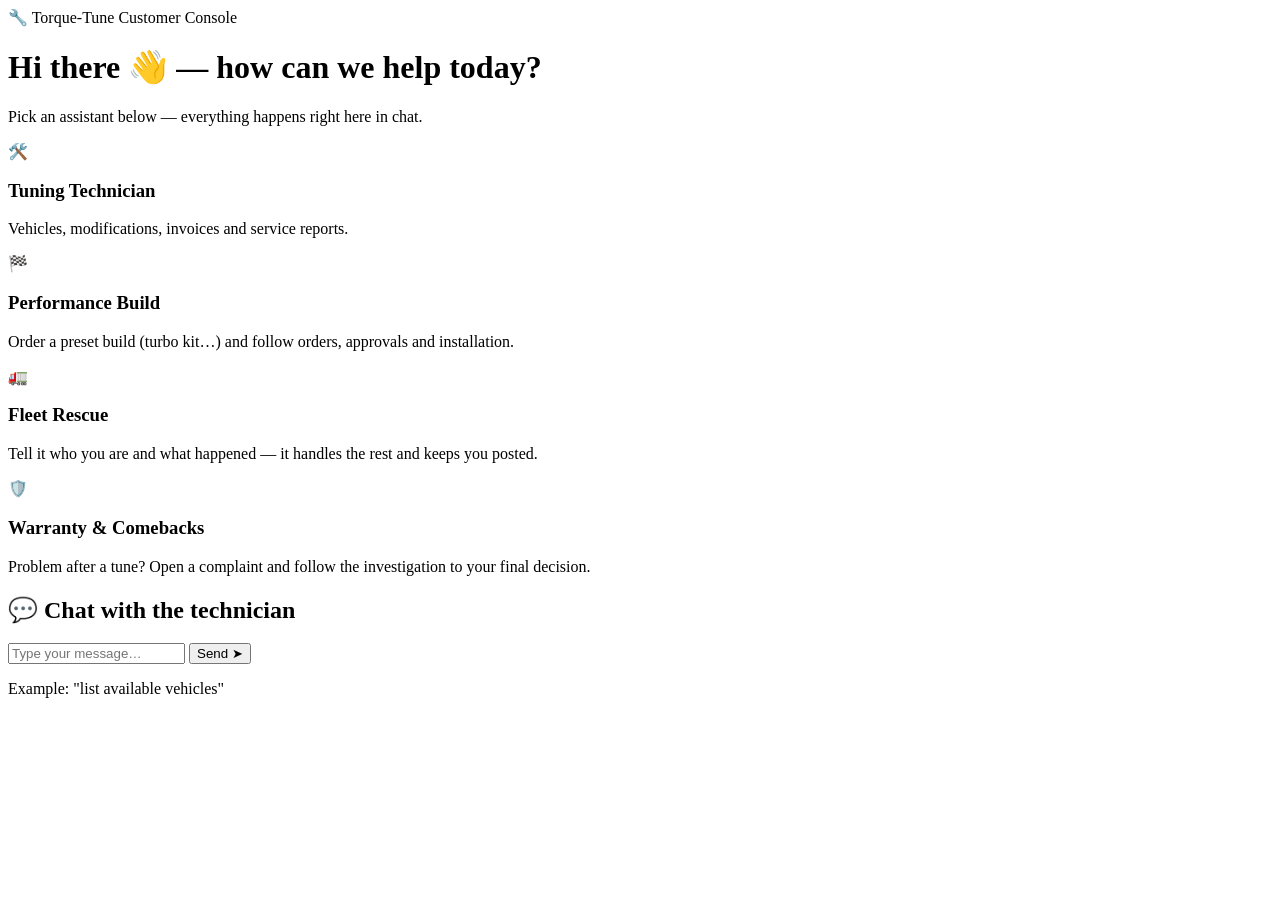
==== platform/frontend/index.html @ ec03a124 "Add basic UI" ====
<!doctype html>
<html lang="en">
  <head>
    <meta charset="utf-8" />
    <meta name="viewport" content="width=device-width, initial-scale=1" />
    <title>Torque-Tune — Customer Console</title>
    <link rel="preconnect" href="https://fonts.googleapis.com" />
    <link
      href="https://fonts.googleapis.com/css2?family=Poppins:wght@600;700;800&family=Inter:wght@400;600;800&display=swap"
      rel="stylesheet"
    />
    <link rel="stylesheet" href="/css/style.css" />
  </head>
  <body>
    <header class="topbar">
      <div class="topbar-inner">
        <span class="brand"
          ><span class="brand-logo">🔧</span> Torque-Tune</span
        >
        <span style="color: var(--muted)">Customer Console</span>
      </div>
    </header>

    <main class="container">
      <h1>Hi there 👋 — how can we help today?</h1>
      <p class="subtitle">Pick an assistant below — everything happens right here in chat.</p>

      <div class="grid-2">
        <div
          class="card agent-card sel"
          data-agent="tech"
          onclick="showAgent('tech')"
        >
          <span class="agent-icon ai-chat">🛠️</span>
          <div>
            <h3>Tuning Technician</h3>
            <p>Vehicles, modifications, invoices and service reports.</p>
          </div>
        </div>
        <div
          class="card agent-card"
          data-agent="build"
          onclick="showAgent('build')"
        >
          <span class="agent-icon" style="background: var(--green-soft)"
            >🏁</span
          >
          <div>
            <h3>Performance Build</h3>
            <p>
              Order a preset build (turbo kit…) and follow orders, approvals and
              installation.
            </p>
          </div>
        </div>
        <div
          class="card agent-card"
          data-agent="rescue"
          onclick="showAgent('rescue')"
        >
          <span class="agent-icon ai-rescue">🚛</span>
          <div>
            <h3>Fleet Rescue</h3>
            <p>
              Tell it who you are and what happened — it handles the rest and
              keeps you posted.
            </p>
          </div>
        </div>
        <div
          class="card agent-card"
          data-agent="warranty"
          onclick="showAgent('warranty')"
        >
          <span class="agent-icon" style="background: var(--amber-soft)"
            >🛡️</span
          >
          <div>
            <h3>Warranty &amp; Comebacks</h3>
            <p>
              Problem after a tune? Open a complaint and follow the
              investigation to your final decision.
            </p>
          </div>
        </div>
      </div>

      <section class="card">
        <h2>
          <span class="h-icon ai-chat">💬</span>
          <span id="chat_title">Chat with the technician</span>
        </h2>
        <div id="chat"></div>
        <div class="row" style="margin-top: 12px">
          <input
            id="chat_in"
            placeholder="Type your message…"
            onkeydown="if (event.key === 'Enter') sendChat();"
          />
          <button
            class="btn btn-primary"
            style="flex: none"
            onclick="sendChat()"
          >
            Send ➤
          </button>
        </div>
        <p class="hint" id="chat_hint">Example: "list available vehicles"</p>
      </section>
    </main>
    <script src="/js/api.js"></script>
    <script src="/js/customer.js"></script>
  </body>
</html>
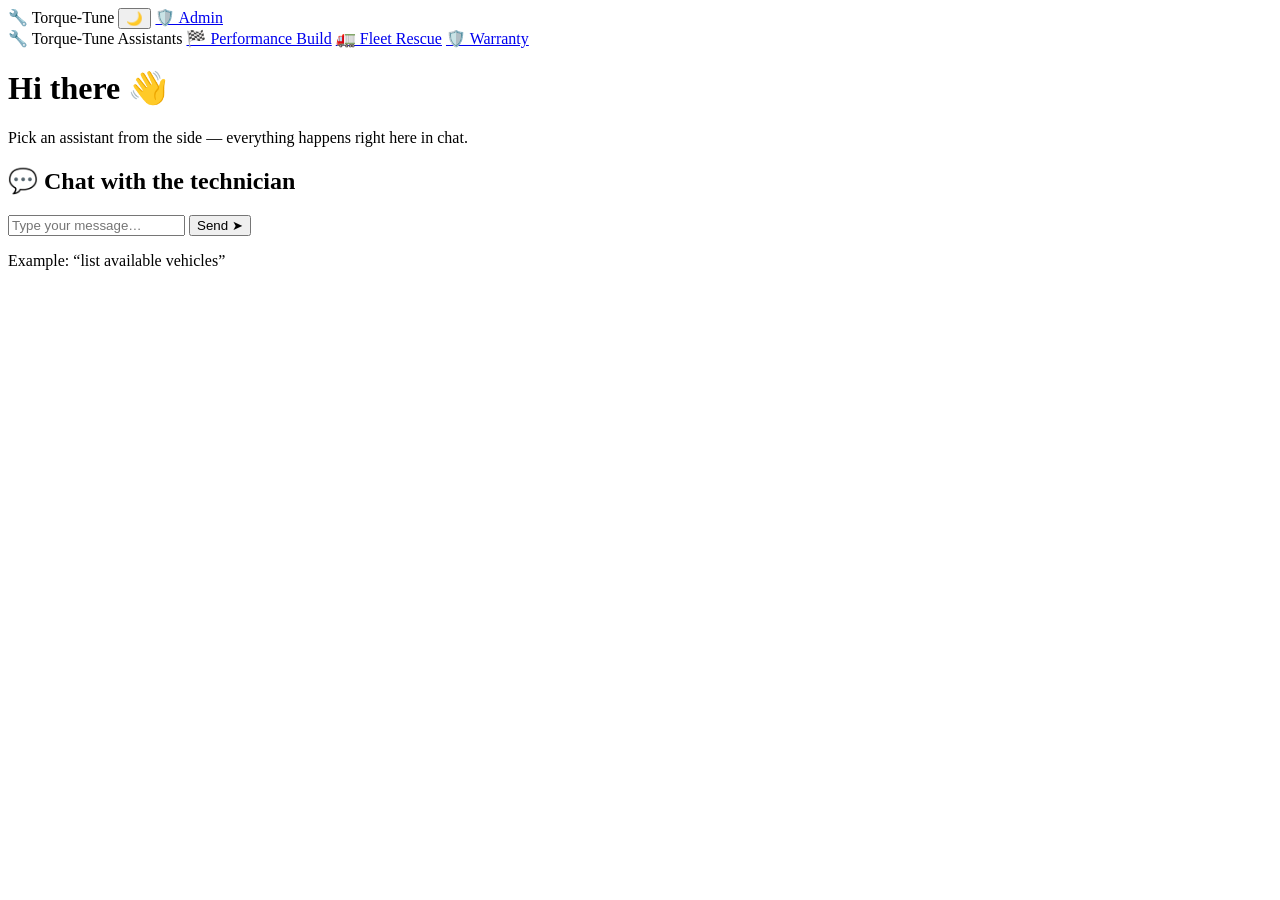
==== commit 41fd7300: "Update platform frontend" ====
--- a/platform/frontend/index.html
+++ b/platform/frontend/index.html
@@ -1,114 +1,51 @@
 <!doctype html>
 <html lang="en">
-  <head>
-    <meta charset="utf-8" />
-    <meta name="viewport" content="width=device-width, initial-scale=1" />
-    <title>Torque-Tune — Customer Console</title>
-    <link rel="preconnect" href="https://fonts.googleapis.com" />
-    <link
-      href="https://fonts.googleapis.com/css2?family=Poppins:wght@600;700;800&family=Inter:wght@400;600;800&display=swap"
-      rel="stylesheet"
-    />
-    <link rel="stylesheet" href="/css/style.css" />
-  </head>
-  <body>
-    <header class="topbar">
-      <div class="topbar-inner">
-        <span class="brand"
-          ><span class="brand-logo">🔧</span> Torque-Tune</span
-        >
-        <span style="color: var(--muted)">Customer Console</span>
-      </div>
-    </header>
+<head>
+<meta charset="utf-8"/>
+<meta name="viewport" content="width=device-width, initial-scale=1"/>
+<title>Torque-Tune — Customer Console</title>
+<link rel="preconnect" href="https://fonts.googleapis.com"/>
+<link href="https://fonts.googleapis.com/css2?family=Inter:wght@400;600;700;800&family=Poppins:wght@600;700;800&display=swap" rel="stylesheet"/>
+<link rel="stylesheet" href="/css/style.css"/>
+<script>
+  if (localStorage.getItem("tt_theme") === "dark")
+    document.documentElement.setAttribute("data-theme", "dark");
+</script>
+</head>
+<body>
+<header class="topbar">
+  <div class="topbar-inner">
+    <span class="brand"><span class="brand-logo">🔧</span> Torque-Tune</span>
+    <span class="top-actions">
+      <button id="theme_btn" class="btn btn-ghost btn-sm" onclick="toggleTheme()">🌙</button>
+      <a class="btn btn-ghost btn-sm" href="/admin">🛡️ Admin</a>
+    </span>
+  </div>
+</header>
 
-    <main class="container">
-      <h1>Hi there 👋 — how can we help today?</h1>
-      <p class="subtitle">Pick an assistant below — everything happens right here in chat.</p>
+<nav class="sidebar">
+  <span class="brand"><span class="brand-logo">🔧</span> Torque-Tune</span>
+  <span class="grp">Assistants</span>
+  <!-- <a href="#" data-agent="tech" class="on">🛠️ Technician</a> -->
+  <a href="#" data-agent="build">🏁 Performance Build</a>
+  <a href="#" data-agent="rescue">🚛 Fleet Rescue</a>
+  <a href="#" data-agent="warranty">🛡️ Warranty</a>
+</nav>
 
-      <div class="grid-2">
-        <div
-          class="card agent-card sel"
-          data-agent="tech"
-          onclick="showAgent('tech')"
-        >
-          <span class="agent-icon ai-chat">🛠️</span>
-          <div>
-            <h3>Tuning Technician</h3>
-            <p>Vehicles, modifications, invoices and service reports.</p>
-          </div>
-        </div>
-        <div
-          class="card agent-card"
-          data-agent="build"
-          onclick="showAgent('build')"
-        >
-          <span class="agent-icon" style="background: var(--green-soft)"
-            >🏁</span
-          >
-          <div>
-            <h3>Performance Build</h3>
-            <p>
-              Order a preset build (turbo kit…) and follow orders, approvals and
-              installation.
-            </p>
-          </div>
-        </div>
-        <div
-          class="card agent-card"
-          data-agent="rescue"
-          onclick="showAgent('rescue')"
-        >
-          <span class="agent-icon ai-rescue">🚛</span>
-          <div>
-            <h3>Fleet Rescue</h3>
-            <p>
-              Tell it who you are and what happened — it handles the rest and
-              keeps you posted.
-            </p>
-          </div>
-        </div>
-        <div
-          class="card agent-card"
-          data-agent="warranty"
-          onclick="showAgent('warranty')"
-        >
-          <span class="agent-icon" style="background: var(--amber-soft)"
-            >🛡️</span
-          >
-          <div>
-            <h3>Warranty &amp; Comebacks</h3>
-            <p>
-              Problem after a tune? Open a complaint and follow the
-              investigation to your final decision.
-            </p>
-          </div>
-        </div>
-      </div>
-
-      <section class="card">
-        <h2>
-          <span class="h-icon ai-chat">💬</span>
-          <span id="chat_title">Chat with the technician</span>
-        </h2>
-        <div id="chat"></div>
-        <div class="row" style="margin-top: 12px">
-          <input
-            id="chat_in"
-            placeholder="Type your message…"
-            onkeydown="if (event.key === 'Enter') sendChat();"
-          />
-          <button
-            class="btn btn-primary"
-            style="flex: none"
-            onclick="sendChat()"
-          >
-            Send ➤
-          </button>
-        </div>
-        <p class="hint" id="chat_hint">Example: "list available vehicles"</p>
-      </section>
-    </main>
-    <script src="/js/api.js"></script>
-    <script src="/js/customer.js"></script>
-  </body>
+<main class="container">
+  <h1>Hi there 👋</h1>
+  <p class="subtitle">Pick an assistant from the side — everything happens right here in chat.</p>
+  <section class="card">
+    <h2><span class="h-icon ai-chat">💬</span> <span id="chat_title">Chat with the technician</span></h2>
+    <div id="chat"></div>
+    <div class="row" style="margin-top:10px">
+      <input id="chat_in" placeholder="Type your message…" onkeydown="if(event.key==='Enter')sendChat()"/>
+      <button class="btn btn-primary" style="flex:none" onclick="sendChat()">Send ➤</button>
+    </div>
+    <p class="hint" id="chat_hint">Example: “list available vehicles”</p>
+  </section>
+</main>
+<script src="/js/api.js"></script>
+<script src="/js/customer.js"></script>
+</body>
 </html>
